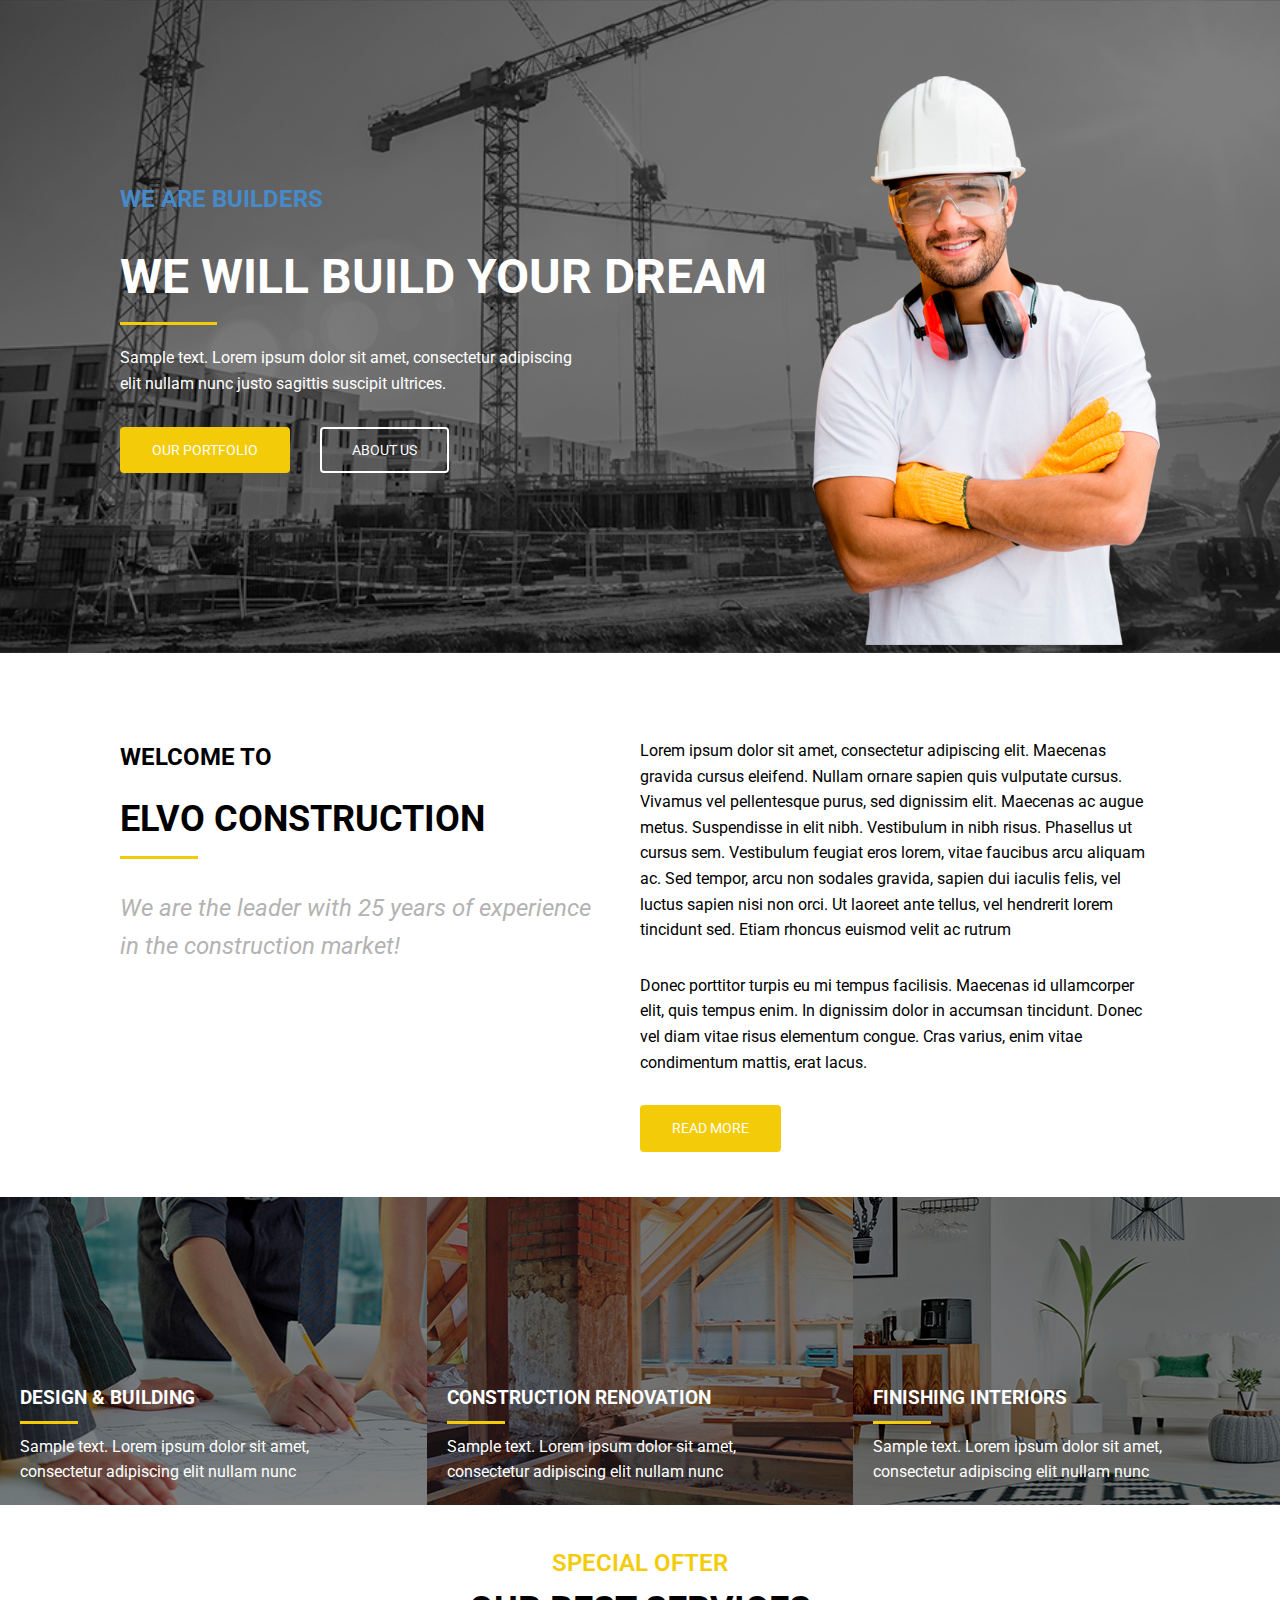
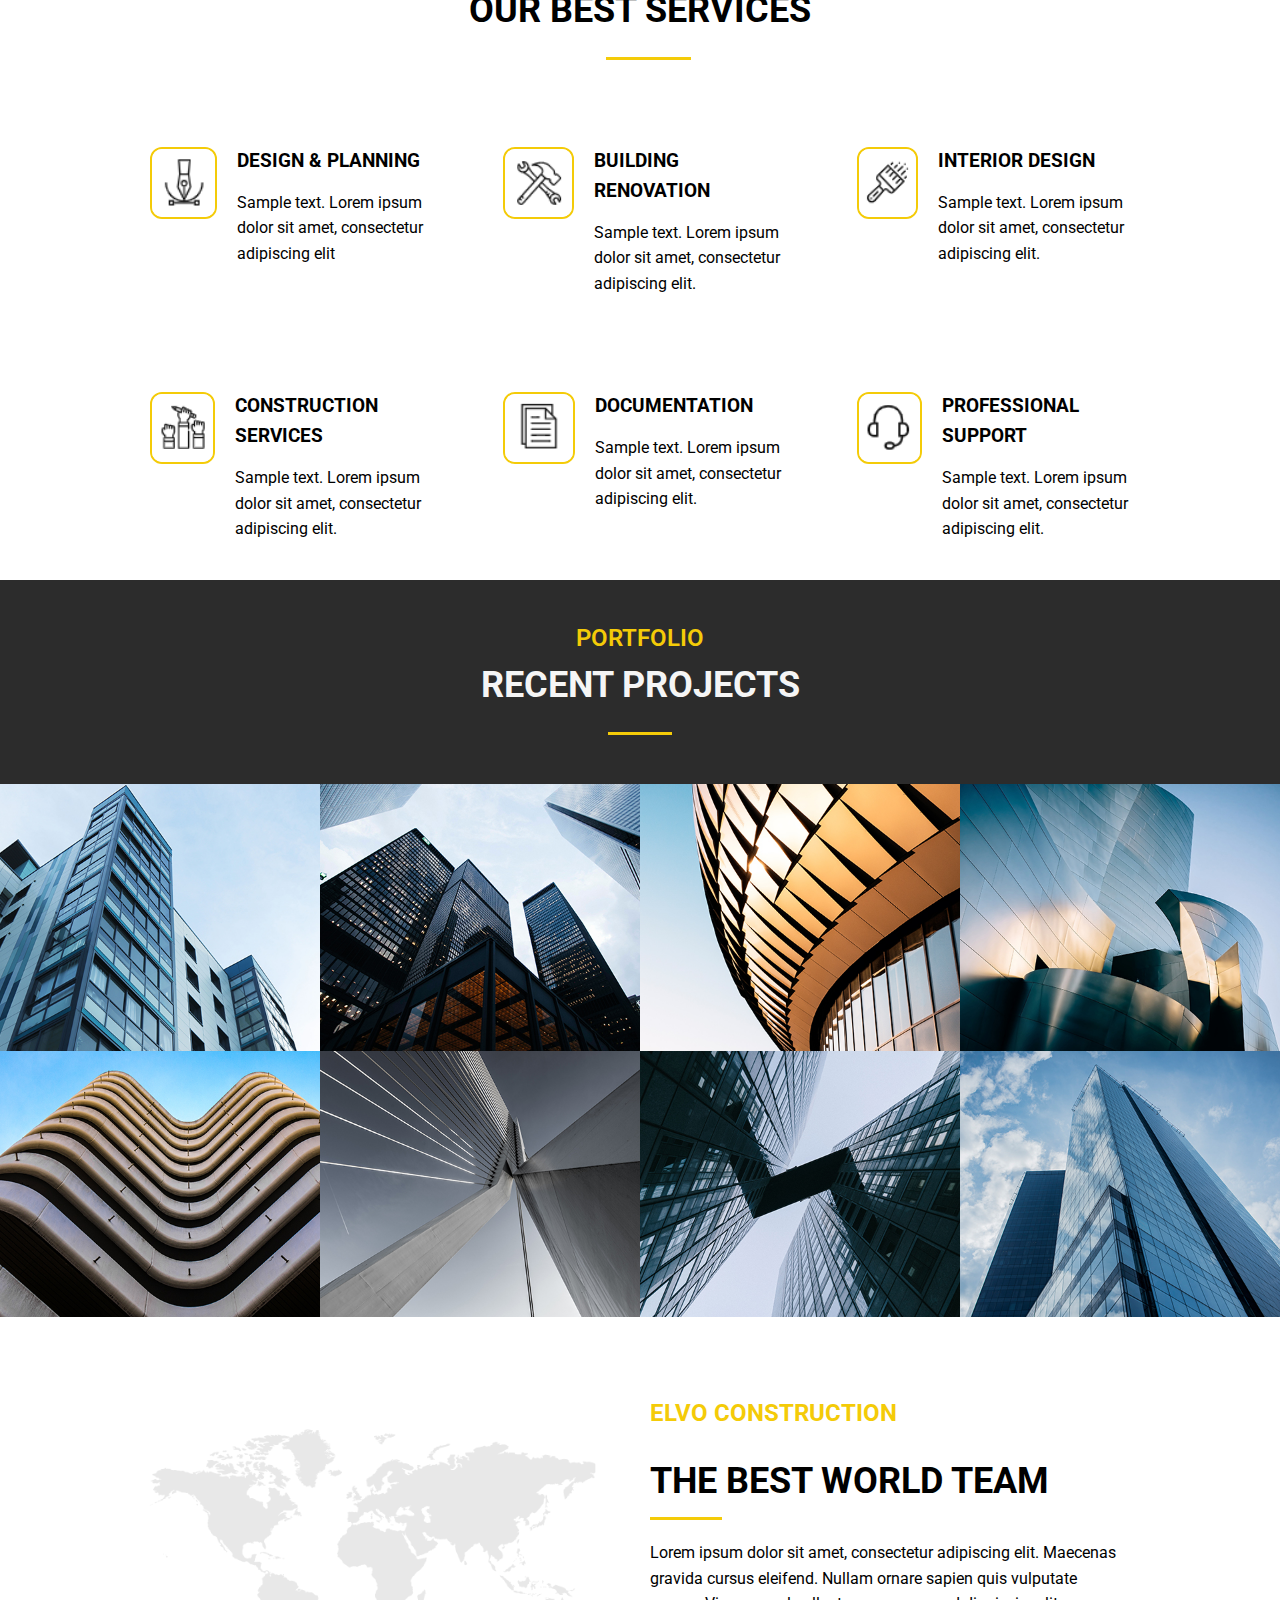
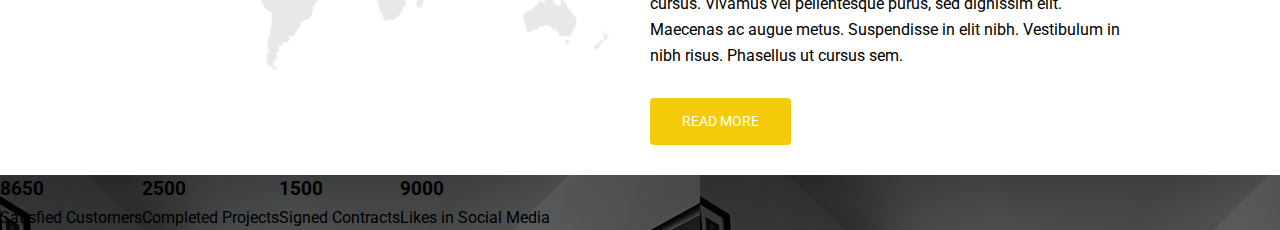
==== construction website/index.html @ 4b230993 "Construction Web site added" ====
<!DOCTYPE html>
<html lang="en">

<head>
    <meta charset="UTF-8">
    <meta http-equiv="X-UA-Compatible" content="IE=edge">
    <meta name="viewport" content="width=device-width, initial-scale=1.0">
    <link rel="stylesheet" href="styles.css">
    <link rel="preconnect" href="https://fonts.googleapis.com">
    <link rel="preconnect" href="https://fonts.gstatic.com" crossorigin>
    <link href="https://fonts.googleapis.com/css2?family=Roboto:wght@400;700&display=swap" rel="stylesheet">
    <title>Construction</title>
</head>

<body>

    <!-- 
    <header>
        <div class="logo">

        </div>

        <nav>
            <ul>
                <li><a href="#">Home</a></li>
                <li><a href="#">About</a></li>
                <li><a href="#">Contact</a></li>
            </ul>
        </nav>

    </header> -->
    <!-- -------------------------------WE ARE BUILDERS------------------------------------------->
    <div class="wrapper">
        <div class="block block-1 container ">

            <div class="block-1-content">
                <h2>WE ARE BUILDERS</h2>
                <H1>WE WILL BUILD YOUR DREAM</H1>
                <p>Sample text. Lorem ipsum dolor sit amet, consectetur adipiscing <br>elit nullam nunc justo sagittis
                    suscipit
                    ultrices.</p>
                <div class="buttons">
                    <div class="btn-1">
                        <button>OUR PORTFOLIO</button>
                    </div>
                    <div class="btn-2">
                        <button>ABOUT US</button>
                    </div>
                </div>

            </div>
            <div class="content-1-img">
                <img src="img/block-1man.png">
            </div>
        </div>
        <!-- ----------------------------WE ARE BUILDERS end------------------------------------------->


        <div class="block block-2 container">

            <div class="block-2-content">
                <h3>WELCOME TO</h3>
                <h2>ELVO CONSTRUCTION</h2>
                <span>We are the leader with 25 years of experience <br>
                    in the construction market!</span>
            </div>

            <div class="block-2-text">
                <p>
                    Lorem ipsum dolor sit amet, consectetur adipiscing elit. Maecenas gravida cursus eleifend. Nullam
                    ornare sapien quis vulputate cursus. Vivamus vel pellentesque purus, sed dignissim elit. Maecenas ac
                    augue metus. Suspendisse
                    in elit nibh. Vestibulum in nibh risus. Phasellus ut cursus sem. Vestibulum feugiat eros lorem,
                    vitae faucibus arcu aliquam ac. Sed tempor, arcu non sodales gravida, sapien dui iaculis felis, vel
                    luctus sapien nisi
                    non orci. Ut laoreet ante tellus, vel hendrerit lorem tincidunt sed. Etiam rhoncus euismod velit ac
                    rutrum
                </p>
                <p>
                    Donec porttitor turpis eu mi tempus facilisis. Maecenas id ullamcorper elit, quis tempus enim. In
                    dignissim
                    dolor in accumsan tincidunt. Donec vel diam vitae risus elementum congue. Cras varius, enim vitae
                    condimentum mattis, erat lacus.
                </p>

                <div class="btn-3">
                    <button>READ MORE</button>
                </div>

            </div>
        </div>


        <div class="block block-3">

            <div class="block-3-img-1 text">

                <h3>DESIGN & BUILDING</h3>
                <p>Sample text. Lorem ipsum dolor sit amet, consectetur adipiscing elit nullam nunc</p>

            </div>

            <div class="block-3-img-2 text">
                <h3>CONSTRUCTION RENOVATION</h3>
                <p>Sample text. Lorem ipsum dolor sit amet, consectetur adipiscing elit nullam nunc</p>

            </div>

            <div class="block-3-img-3 text">
                <h3>FINISHING INTERIORS</h3>
                <p>Sample text. Lorem ipsum dolor sit amet, consectetur adipiscing elit nullam nunc</p>

            </div>

        </div>

        <div class="block block-4">
            <div class="block-4-content">

                <h3>SPECIAL OFTER</h3>
                <h2>OUR BEST SERVICES</h2>

            </div>
        </div>

        <div class="block block-5">

            <div class="block-5-grid container">


                <div class="logobox box1">
                    <img src="img/block-5-1.PNG">
                    <div class="logobox-content">
                        <h3>DESIGN & PLANNING</h3>
                        <p>Sample text. Lorem ipsum dolor sit amet, consectetur adipiscing elit </p>
                    </div>
                </div>

                <div class="logobox box2">
                    <img src="img/block-5-2.PNG">
                    <div class="logobox-content">
                        <h3>BUILDING RENOVATION</h3>
                        <p>Sample text. Lorem ipsum dolor sit amet, consectetur adipiscing elit.</p>
                    </div>
                </div>
                <div class="logobox box3">
                    <img src="img/block-5-3.PNG">
                    <div class="logobox-content">
                        <h3>INTERIOR DESIGN</h3>
                        <p>Sample text. Lorem ipsum dolor sit amet, consectetur adipiscing elit.</p>
                    </div>
                </div>

                <div class="logobox box4">
                    <img src="img/block-5-4.PNG">
                    <div class="logobox-content">
                        <h3>CONSTRUCTION SERVICES
                        </h3>
                        <p>Sample text. Lorem ipsum dolor sit amet, consectetur adipiscing elit.</p>
                    </div>
                </div>

                <div class="logobox box5">
                    <img src="img/block-6-5.PNG">
                    <div class="logobox-content">
                        <h3>DOCUMENTATION</h3>
                        <p>Sample text. Lorem ipsum dolor sit amet, consectetur adipiscing elit.</p>
                    </div>
                </div>

                <div class="logobox box6">
                    <img src="img/block-5-6.PNG">
                    <div class="logobox-content">
                        <h3>PROFESSIONAL SUPPORT</h3>
                        <p>Sample text. Lorem ipsum dolor sit amet, consectetur adipiscing elit.</p>
                    </div>
                </div>

            </div>


        </div>

        <div class="block block-6">

            <div class="block-6-content">

                <h3>PORTFOLIO</h3>
                <h2>RECENT PROJECTS </h2>

            </div>

        </div>

        <div class="block block-7">

            <div class="img-row">
                <img src="img/7-1.png" alt="">
                <img src="img/7-2.png" alt="">
                <img src="img/7-3.png" alt="">
                <img src="img/7-4.png" alt="">

            </div>

            <div class="img-row">
                <img src="img/7-5.png" alt="">
                <img src="img/7-6.png" alt="">
                <img src="img/7-7.png" alt="">
                <img src="img/7-8.png" alt="">

            </div>
        </div>

        <div class="block block-8 container">

            <div class="block-8-content ">

            </div>

            <div class="block-8-text">

                <h3>ELVO CONSTRUCTION</h3>
                <h2>THE BEST WORLD TEAM</h2>

                <p>
                    Lorem ipsum dolor sit amet, consectetur adipiscing elit. Maecenas gravida cursus eleifend. Nullam
                    ornare sapien quis vulputate cursus. Vivamus vel pellentesque purus, sed dignissim elit. Maecenas ac
                    augue metus. Suspendisse in elit nibh. Vestibulum in nibh risus. Phasellus ut cursus sem.
                </p>

                <div class="btn-4">
                    <button>READ MORE</button>
                </div>

            </div>

        </div>

        <div class="block block-9">

            <div class="block-9-content">

                <div class="box">
                    <h3>8650</h3>
                    <p>Satisfied Customers</p>
                </div>

                <div class="box">
                    <h3>2500</h3>
                    <p>Completed Projects</p>
                </div>

                <div class="box">
                    <h3>1500</h3>
                    <p>Signed Contracts</p>
                </div>

                <div class="box">
                    <h3>9000</h3>
                    <p>Likes in Social Media</p>
                </div>

                
            </div>

        </div>

        <div class="block block-10">



        </div>

        <div class="block block-11">



        </div>

        <div class="block block-12">



        </div>

        <div class="block block-13">



        </div>

    </div>

</body>

</html>
---- construction website/styles.css ----
* {
    margin: 0;
    padding: 0;
    box-sizing: border-box;
    text-decoration: none;
    list-style-type: none;
    font-family: 'Roboto', sans-serif;
    line-height: 1.6;
}

.container {
    padding: 0px 120px;
}

.block-1 {

    background-image: linear-gradient(0deg, rgba(0, 0, 0, 0.5), rgba(0, 0, 0, 0.5)), url(img/block-1.png);
    background-size: cover;
    background-position: center;
    display: flex;
    flex-direction: row;
    align-items: center;
    justify-content: space-between;

}



.block-1 h2 {
    font-size: 24px;
    color: #478ac9;
    font-weight: 700;
}

.block-1 h1 {
    font-size: 48px;
    color: white;
    font-weight: 700;
    margin: 20px 20px 30px 0px;
    position: relative;
}

.block-1 h1::after {
    content: '';
    height: 3px;
    width: 15%;
    background-color: #f4cb08;
    position: absolute;
    left: 0;
    bottom: -10px;

}



.block-1 p {

    color: white;
    font-weight: 400;
    margin: 0px 20px 30px 0px;
}

.buttons {
    display: flex;
    flex-direction: row;
}

.block-1 .btn-1 button {
    padding: 10px 30px;
    font-size: 14px;
    color: white;
    background-color: #f4cb08;
    border: 2px solid #f4cb08;
    border-radius: 4px;
    margin-right: 30px;

}

.block-1 .btn-1 button:hover{
    background-color: #d6b303;
}


.block-1 .btn-2 button {
    padding: 10px 30px;
    font-size: 14px;
    border-radius: 4px;
    background-color: transparent;
    color: white;
    border: 2px solid white;
}

.block-1 .btn-2 button:hover{
    background-color: #fff;
    color: black;
}



.block-1-content {
    display: flex;
    flex-direction: column;
}

.content-1-img img {
    width: 348px;
    margin-top: 76px;
}

.block-2 {
    padding-top: 45px;
    padding-bottom: 45px;
    display: flex;
    flex-direction: row;
    justify-content: center;

}

.block-2-content {
    display: flex;
    flex: 1;
    flex-direction: column;
    margin-top: 40px;

}

.block-2-content h3 {
    font-size: 24px;
}

.block-2-content h2 {
    font-size: 36px;
    margin-top: 15px;
    margin-bottom: 10px;
    position: relative;
}

.block-2-content h2::after {
    content: '';
    height: 3px;
    width: 15%;
    background-color: #f4cb08;
    position: absolute;
    left: 0;
    bottom: -10px;

}


.block-2-content span {
    font-size: 24px;
    margin-top: 30px;
    font-style: italic;
    color: #b3b3b3;
}


.block-2-text {
    margin-top: 40px;
    flex: 1;
    display: flex;
    flex-direction: column;

}

.block-2-text p {
    margin-bottom: 30px;
}

.btn-3 button {
    padding: 10px 30px;
    font-size: 14px;
    color: white;
    background-color: #f4cb08;
    border: 2px solid #f4cb08;
    border-radius: 4px;
    margin-right: 30px;
}

.btn-3 button:hover{
    background-color: #d6b303;
}


.block-3 {
    display: flex;
    justify-content: space-between;
    text-align: center;

}

.block-3 .text {
    padding: 170px 20px 20px 20px;
    text-align: left;
    color: white;
}

.block-3 .text h3 {
    position: relative;
    margin: 17px 0px;
}

.block-3 .text h3::after {
    content: '';
    height: 3px;
    width: 15%;
    background-color: #f4cb08;
    position: absolute;
    left: 0;
    bottom: -10px;
}

.block-3 .text p {
    margin-top: 20px;
    font-size: 16px;
    margin-right: 40px;
}


.block-3-img-1 {

    background-image: linear-gradient(0deg, rgba(0, 0, 0, 0.5), rgba(0, 0, 0, 0.5)), url(img/block-3-1.png);

}

.block-3-img-2 {

    background-image: linear-gradient(0deg, rgba(0, 0, 0, 0.5), rgba(0, 0, 0, 0.5)), url(img/block-3-2.png);

}

.block-3-img-3 {

    background-image: linear-gradient(0deg, rgba(0, 0, 0, 0.5), rgba(0, 0, 0, 0.5)), url(img/block-3-3.png);

}

.block-4 {
    display: flex;
    flex: 1;
    justify-content: center;

}

.block-4-content {
    padding-bottom: 30px;
    margin: 39px 0px;
    display: flex;
    flex-direction: column;
    text-align: center;
}

.block-4 h3 {
    font-size: 24px;
    font-weight: 600;
    color: #f4cb08;
}

.block-4 h2 {
    position: relative;
    font-size: 36px;
    font-weight: 700;
}

.block-4 h2::after {
    content: '';
    height: 3px;
    width: 25%;
    background-color: #f4cb08;
    position: absolute;
    left: 40%;
    bottom: -20px;
}

.block-5-grid {
    display: grid;
    grid-template-columns: repeat(3, 1fr);
    grid-template-rows: 1fr 1fr;
    grid-column-gap: 20px;
    grid-row-gap: 20px;
}

.logobox {
    display: flex;
    flex-direction: row;
    padding: 38px 10px;
}

.logobox-content {
    display: flex;
    flex-direction: column;

}

.logobox h3 {
    margin-bottom: 13px
}



.logobox img {
    margin: 0px 20px;
    border: 2px solid #f4cb08;
    border-radius: 12px;
    width: 72px;
    height: 72px;
}


.block-6 {
    display: flex;
    flex: 1;
    justify-content: center;
    background-color: #2c2c2c;
}

.block-6-content {
    padding-bottom: 30px;
    margin: 39px 0px;
    display: flex;
    flex-direction: column;
    text-align: center;
}

.block-6 h3 {
    font-size: 24px;
    font-weight: 600;
    color: #f4cb08;
}

.block-6 h2 {
    position: relative;
    font-size: 36px;
    font-weight: 700;
    color: whitesmoke;
}

.block-6 h2::after {
    content: '';
    height: 3px;
    width: 20%;
    background-color: #f4cb08;
    position: absolute;
    left: 40%;
    bottom: -20px;
}

.block-7{
    display: flex;
    flex-direction: column;
    flex: 1;
    
}

.block-7 .img-row{
    display: flex;
    flex-direction: row;
    justify-content: space-between;
    
}
.img-row img{
    width: 25%;
    height: 100%;
}
.block-8{
    display: grid;
    grid-template-rows: 1fr;
    grid-template-columns: 1fr 1fr;
    margin-top: 47px;
}

.block-8-content{
    background-image: url(img/8-2.png);
    background-size: contain;
    margin-right: 20px;
    
}

.block-8-text{
    padding: 30px 10px;
    margin-left: 00px ;
}

.block-8-text h3 {
    font-size: 24px;
    color: #f4cb08;
    font-weight: 700;
}

.block-8-text h2 {
    font-size: 36px;
    font-weight: 700;
    margin: 20px 20px 30px 0px;
    position: relative;
}

.block-8-text h2::after {
    content: '';
    height: 3px;
    width: 15%;
    background-color: #f4cb08;
    position: absolute;
    left: 0;
    bottom: -10px;

}

.block-8-text p {

    font-weight: 400;
    margin: 0px 20px 30px 0px;
}

.block-8 .btn-4 button{
    padding: 10px 30px;
    font-size: 14px;
    color: white;
    background-color: #f4cb08;
    border: 2px solid #f4cb08;
    border-radius: 4px;
    margin-right: 30px;

}
.block-8 .btn-4 button:hover{
    background-color: #d6b303;
}

.block-9{
    display: flex;
    flex: 1;
    justify-content: center;
    align-items: center;
    background-image: linear-gradient(0deg, rgba(0, 0, 0, 0.5), rgba(0, 0, 0, 0.5)), url(img/block9.jpeg);
}
.block-9-content{
    display: flex;
    flex: 1;
    
}
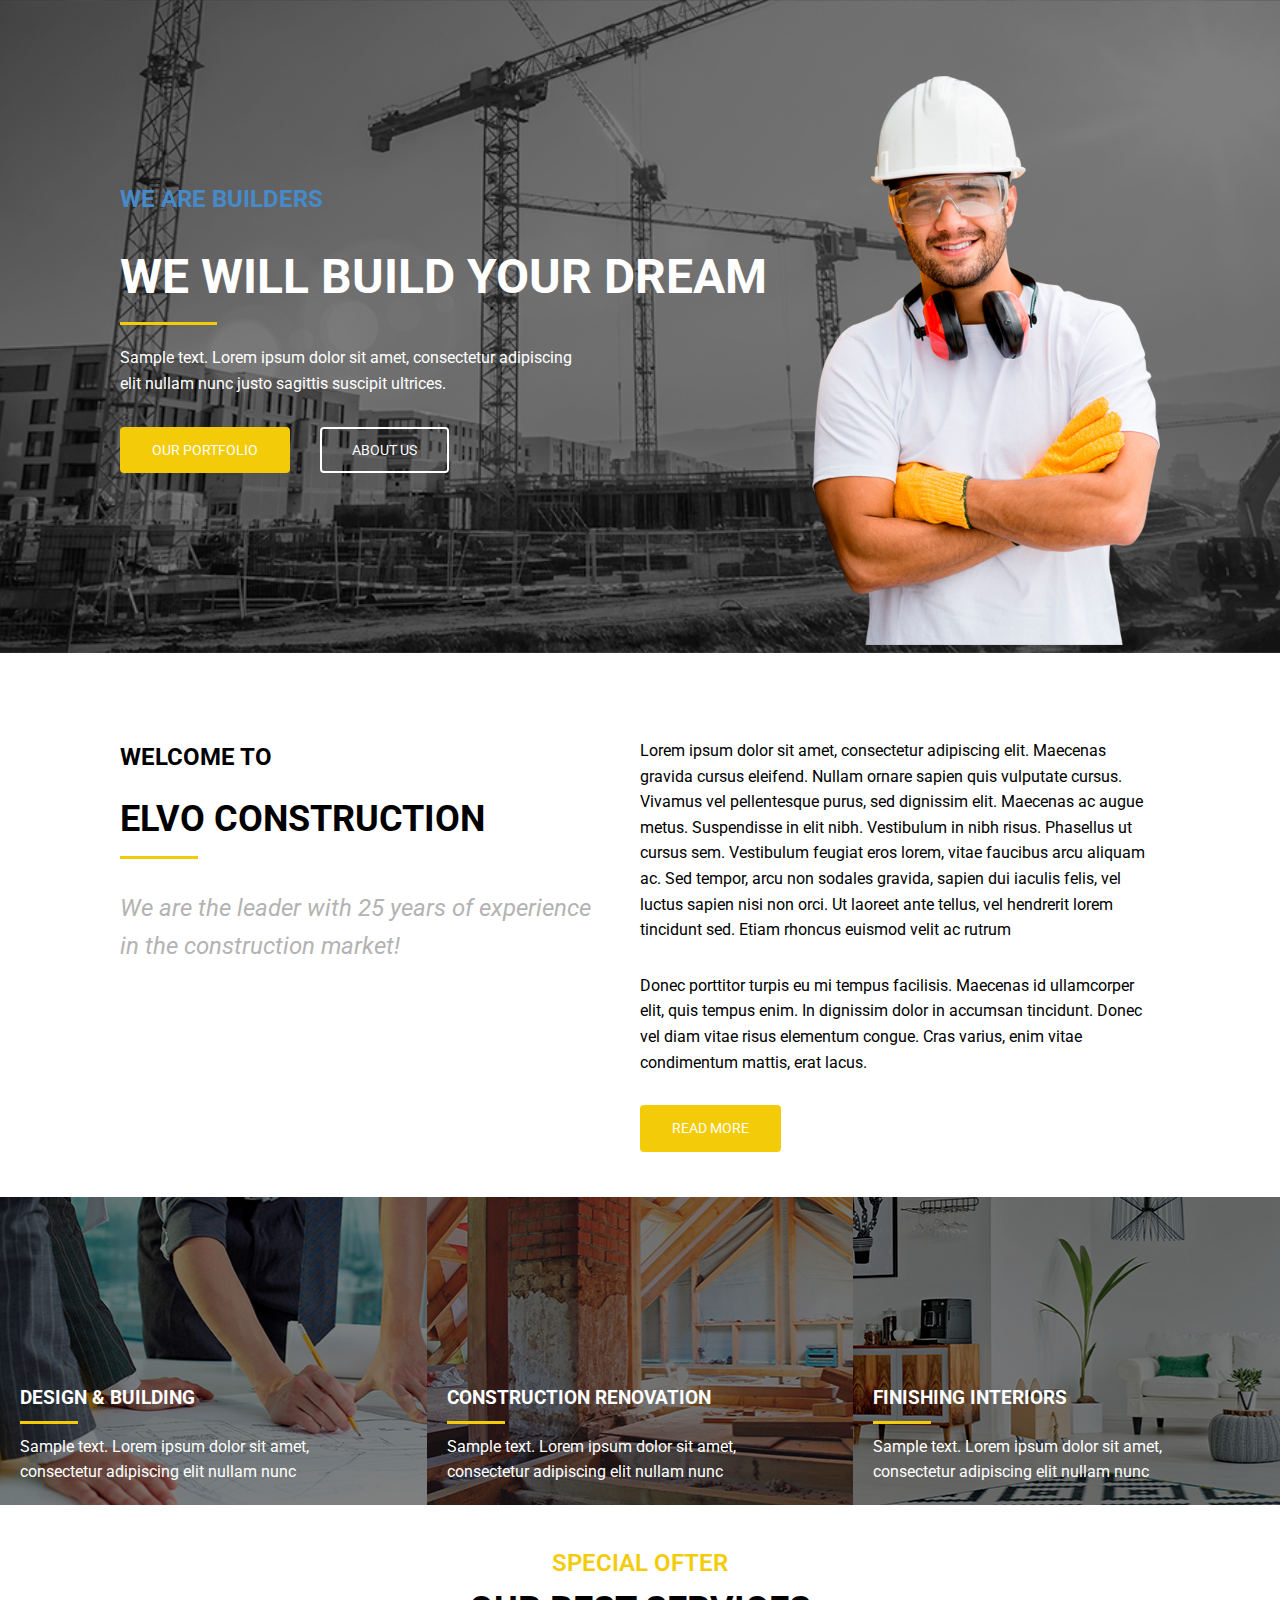
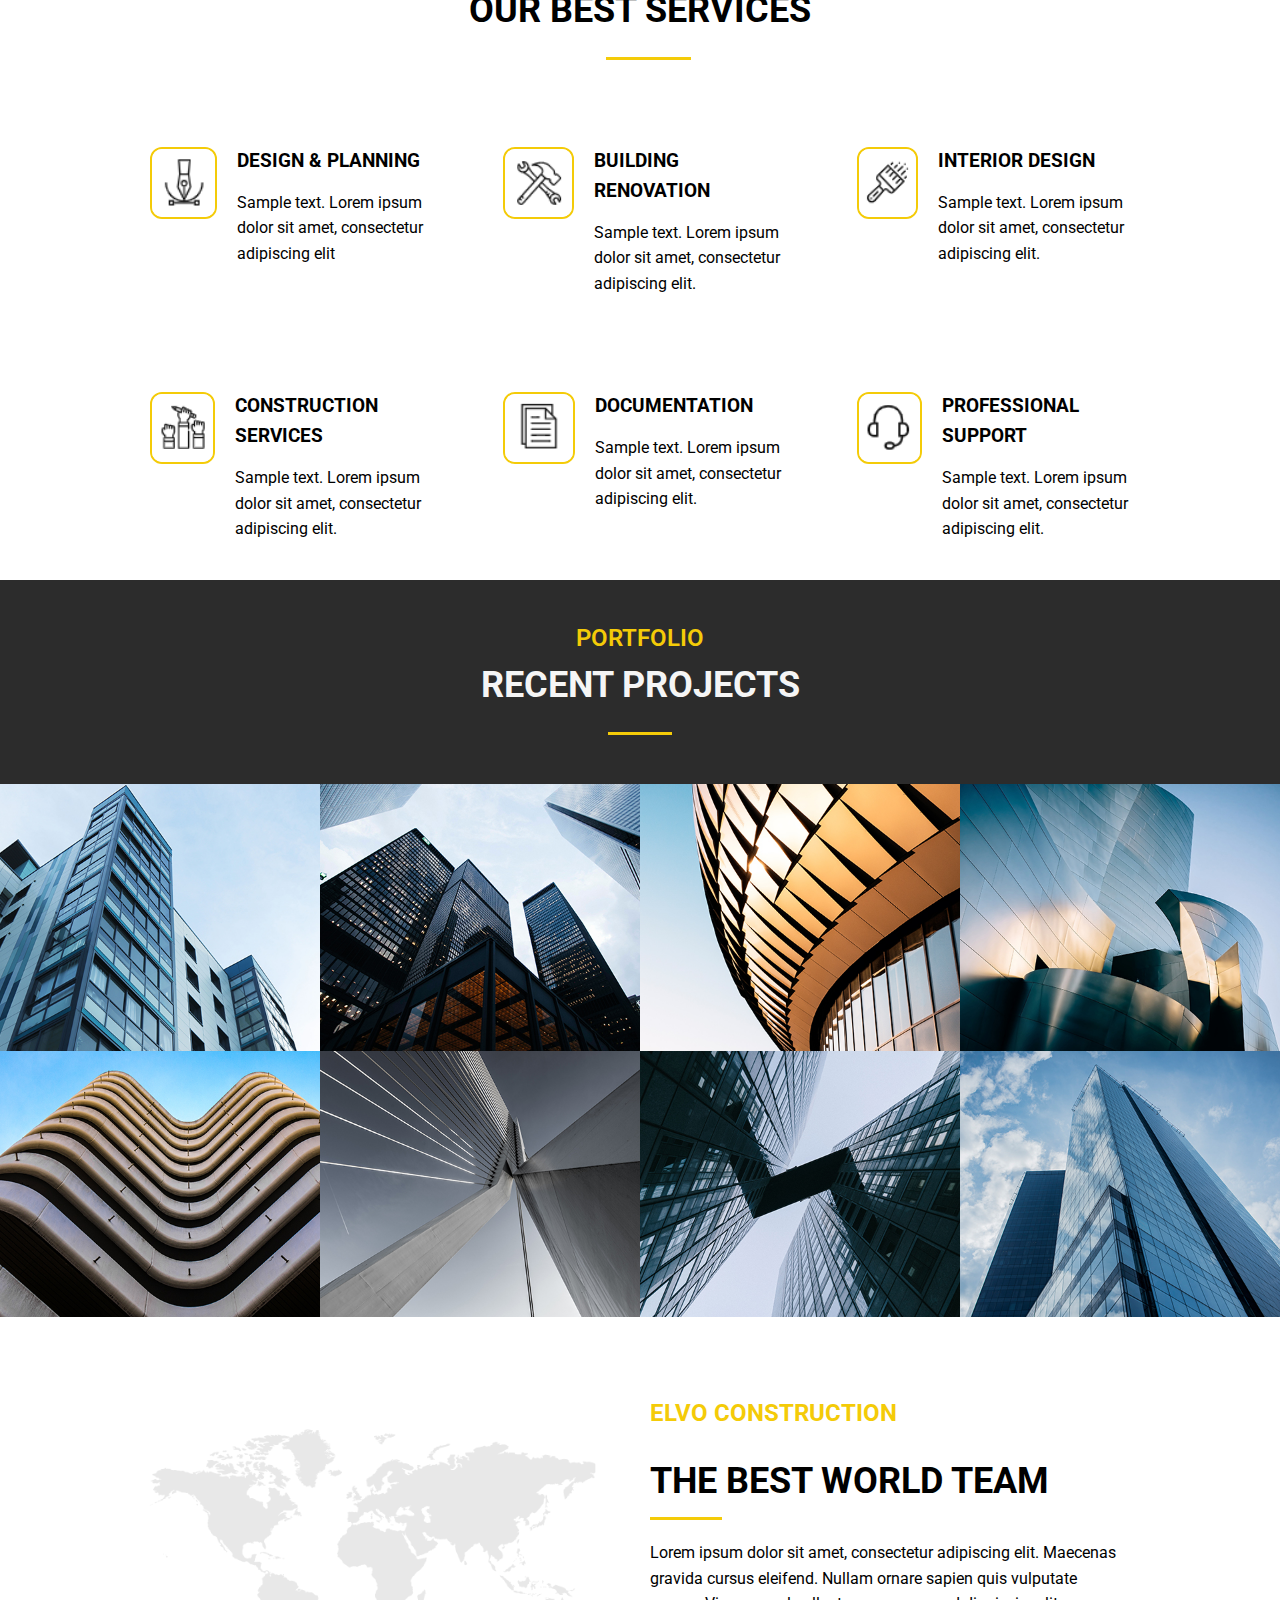
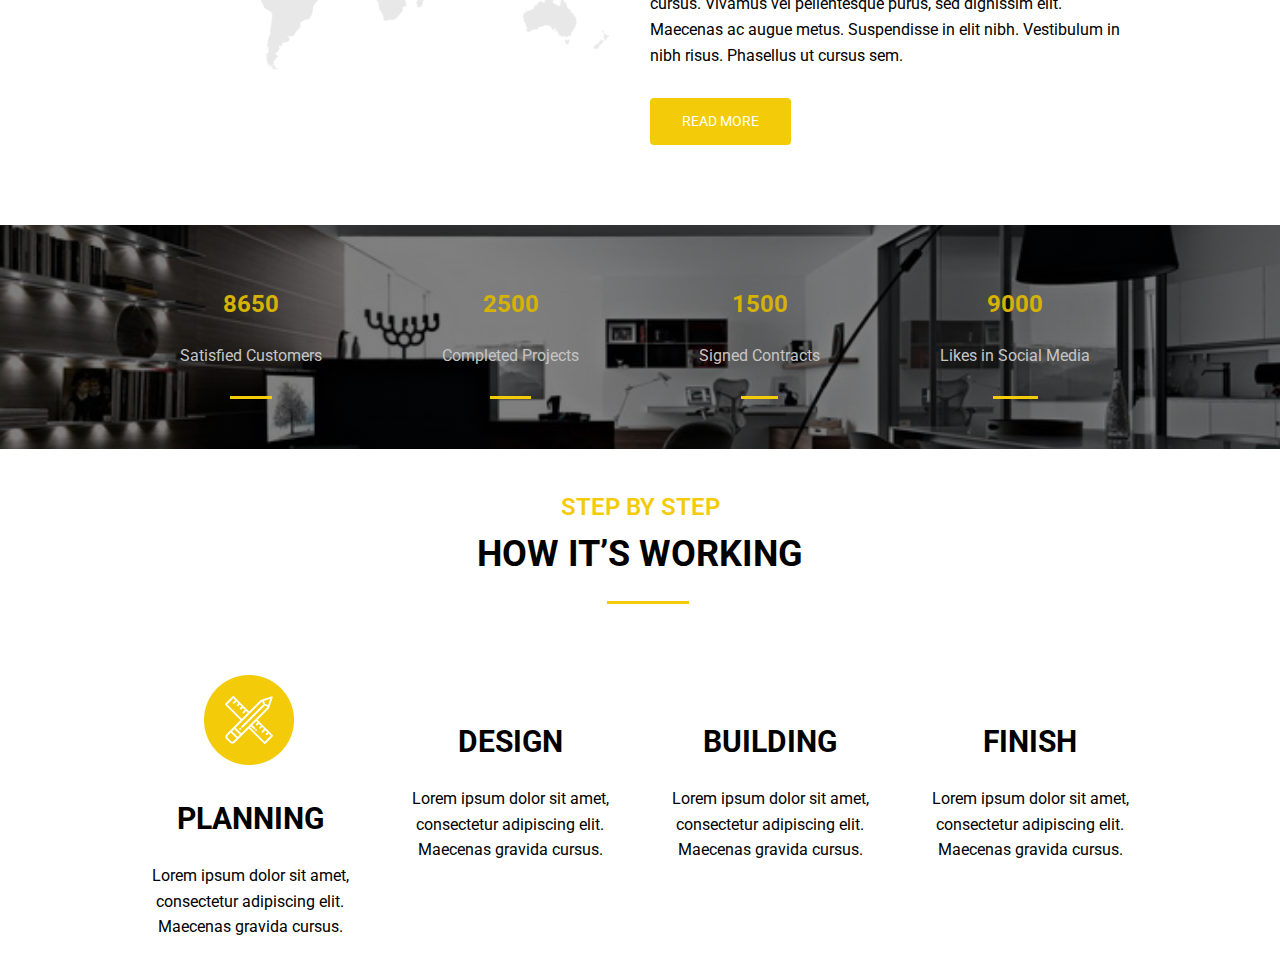
==== commit 9359234f: "." ====
--- a/construction website/index.html
+++ b/construction website/index.html
@@ -238,7 +238,7 @@
 
         <div class="block block-9">
 
-            <div class="block-9-content">
+            <div class="block-9-content container">
 
                 <div class="box">
                     <h3>8650</h3>
@@ -267,19 +267,46 @@
 
         <div class="block block-10">
 
-
-
-        </div>
-
-        <div class="block block-11">
-
-
+            <div class="block block-10">
+                <div class="block-10-content">
+    
+                    <h3>STEP BY STEP</h3>
+                    <h2>HOW IT’S WORKING</h2>
+    
+                </div>
+            </div>
+
+        </div>
+
+        <div class="block block-11 container">
+
+            <div class="block-11-box">
+                <img src="img/11-1.PNG" alt="">
+                <h3>PLANNING</h3>
+                <p>Lorem ipsum dolor sit amet, consectetur adipiscing elit. Maecenas gravida cursus.</p>
+            </div>
+            <div class="block-11-box">
+                <img src="img/11-2.PNG" alt="">
+                <h3>DESIGN</h3>
+                <p>Lorem ipsum dolor sit amet, consectetur adipiscing elit. Maecenas gravida cursus.</p>
+            </div>
+            <div class="block-11-box">
+                <img src="img/11-3.PNG" alt="">
+                <h3>BUILDING</h3>
+                <p>Lorem ipsum dolor sit amet, consectetur adipiscing elit. Maecenas gravida cursus.</p>
+            </div>
+            <div class="block-11-box">
+                <img src="img/11-4.PNG" alt="">
+                <h3>FINISH</h3>
+                <p>Lorem ipsum dolor sit amet, consectetur adipiscing elit. Maecenas gravida cursus.</p>
+            </div>
+            
 
         </div>
 
         <div class="block block-12">
 
-
+            
 
         </div>
 
--- a/construction website/styles.css
+++ b/construction website/styles.css
@@ -430,10 +430,105 @@
     flex: 1;
     justify-content: center;
     align-items: center;
+    margin-top: 50px;
+    background-repeat: no-repeat;
     background-image: linear-gradient(0deg, rgba(0, 0, 0, 0.5), rgba(0, 0, 0, 0.5)), url(img/block9.jpeg);
+    background-position: 50%,50%;
+    background-size: cover;
 }
 .block-9-content{
     display: flex;
     flex: 1;
+}
+
+.block-9-content .box{
+    margin: 60px;
+    text-align: center;
+}
+
+.block-9-content h3{
+    margin-bottom: 20px;
+    color: #d6b303;
+    font-weight: 700;
+    font-size: 24px;
+}
+.block-9-content p{
+    margin-bottom: 20px;
+    position: relative;
+    color: rgb(197, 197, 197);
+}
+
+.block-9-content p::after{
+    content: '';
+    height: 3px;
+    width: 30%;
+    background-color: #f4cb08;
+    position: absolute;
+    left: 35%;
+    bottom: -30px;
+}
+
+
+.block-10 {
+    display: flex;
+    flex: 1;
+    justify-content: center;
+
+}
+
+.block-10-content {
+    padding-bottom: 30px;
+    margin: 39px 0px;
+    display: flex;
+    flex-direction: column;
+    text-align: center;
+}
+
+.block-10 h3 {
+    font-size: 24px;
+    font-weight: 600;
+    color: #f4cb08;
+}
+
+.block-10 h2 {
+    position: relative;
+    font-size: 36px;
+    font-weight: 700;
+}
+
+.block-10 h2::after {
+    content: '';
+    height: 3px;
+    width: 25%;
+    background-color: #f4cb08;
+    position: absolute;
+    left: 40%;
+    bottom: -20px;
+}
+
+.block-11{
+    display: flex;
+    flex: 1;
+    justify-content: space-evenly;
+}
+
+.block-11-box{
+    text-align: center;
+    padding: 20px;
     
-}+}
+.block-11-box h3{
+    text-align: center;
+    padding: 20px;
+    font-size: 30px;
+    font-weight: 700;
+    
+}
+
+.block-11-box p{
+    text-align: center;
+      
+}
+
+
+
